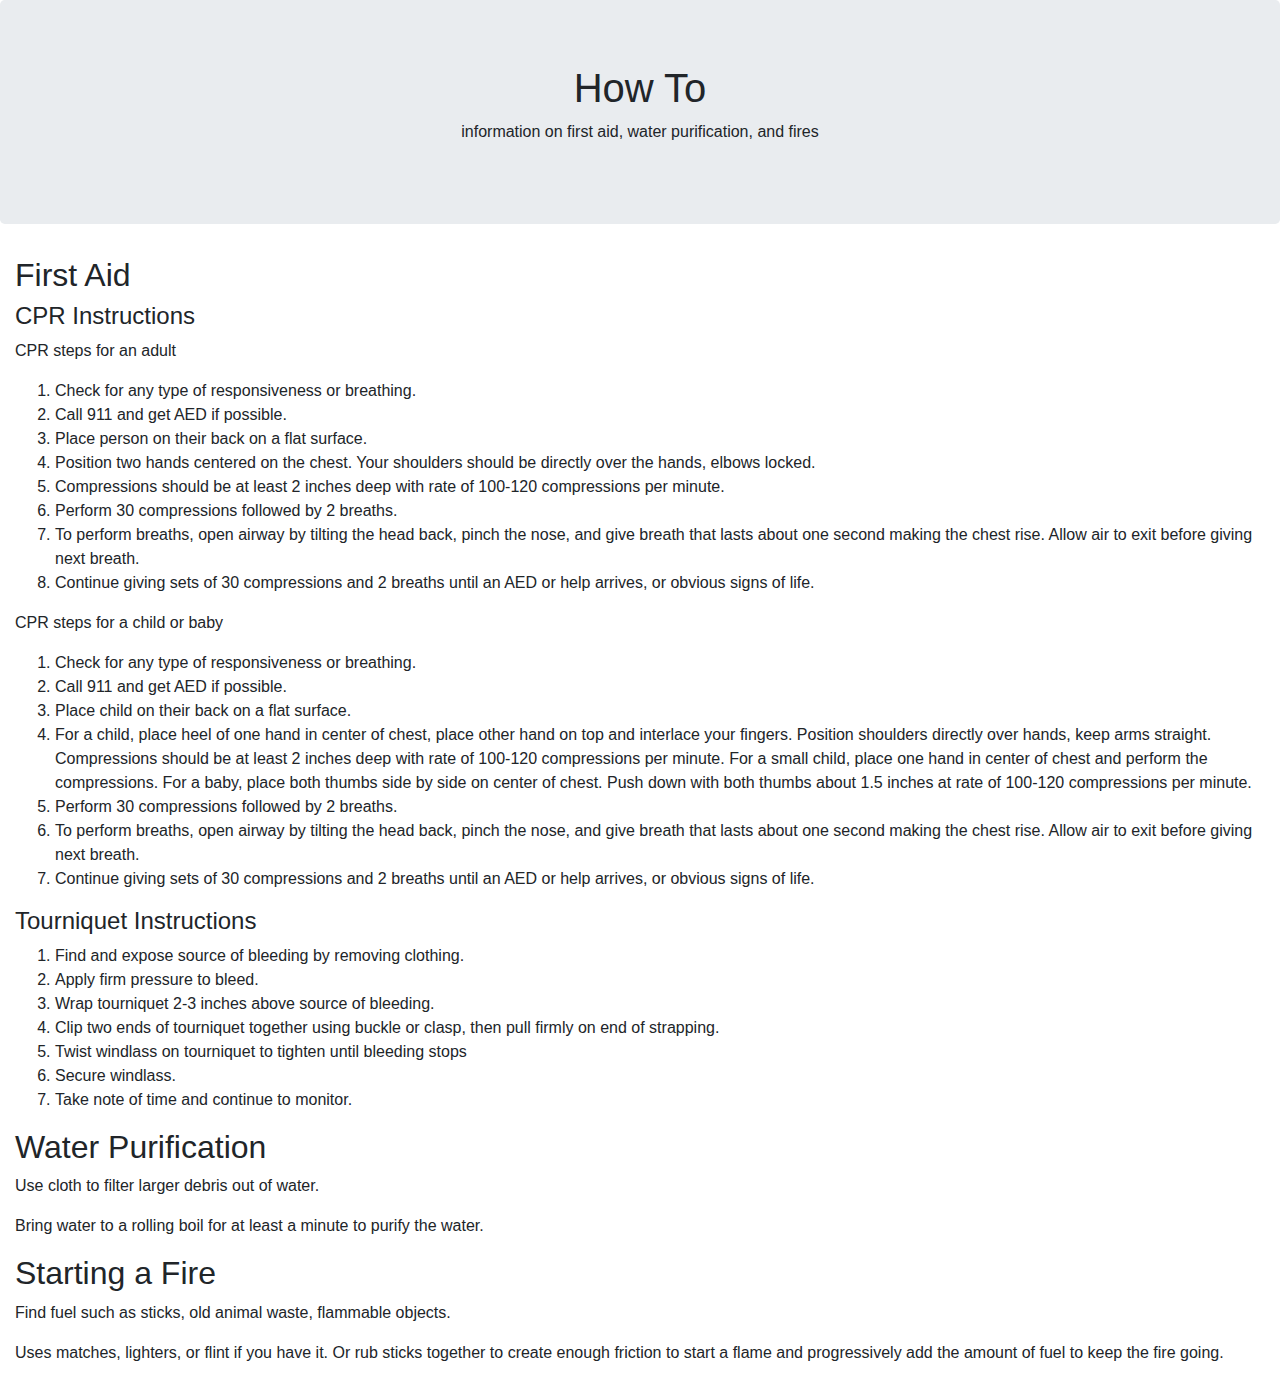
==== SubPages/how_to.html @ 55e09867 "initial commit" ====
<html>
  <head>  
      <link rel="stylesheet" href="https://stackpath.bootstrapcdn.com/bootstrap/4.3.1/css/bootstrap.min.css">
    <link rel="stylesheet" href="style.css" type="text/css">  
  </head>  

  <body>
    <div class="jumbotron text-center">
      <h1>How To</h1>
      <p>information on first aid, water purification, and fires</p>
      <script src="script.js"></script>
    </div>

    <div class="col-md-12" id="firstaid">
      <h2>First Aid</h2>
      <h4>CPR Instructions</h4>
      <p>CPR steps for an adult</p>
      <ol>
        <li>Check for any type of responsiveness or breathing.</li>
        <li>Call 911 and get AED if possible.</li>
        <li>Place person on their back on a flat surface.</li>
        <li>Position two hands centered on the chest. Your shoulders should be directly over the hands, elbows locked.</li>
        <li>Compressions should be at least 2 inches deep with rate of 100-120 compressions per minute. </li>
        <li>Perform 30 compressions followed by 2 breaths.</li>
        <li>To perform breaths, open airway by tilting the head back, pinch the nose, and give breath that lasts about one second making the chest rise. Allow air to exit before giving next breath.</li>
        <li>Continue giving sets of 30 compressions and 2 breaths until an AED or help arrives, or obvious signs of life.</li>
      </ol>

      <p>CPR steps for a child or baby</p>
      <ol>
        <li>Check for any type of responsiveness or breathing.</li>
        <li>Call 911 and get AED if possible.</li>
        <li>Place child on their back on a flat surface.</li>
        <li>For a child, place heel of one hand in center of chest, place other hand on top and interlace your fingers. Position shoulders directly over hands, keep arms straight. Compressions should be at least 2 inches deep with rate of 100-120 compressions per minute. For a small child, place one hand in center of chest and perform the compressions.
        For a baby, place both thumbs side by side on center of chest. Push down with both thumbs about 1.5 inches at rate of 100-120 compressions per minute.
</li>

        <li>Perform 30 compressions followed by 2 breaths.</li>
        <li>To perform breaths, open airway by tilting the head back, pinch the nose, and give breath that lasts about one second making the chest rise. Allow air to exit before giving next breath.</li>
        <li>Continue giving sets of 30 compressions and 2 breaths until an AED or help arrives, or obvious signs of life.</li>
      </ol>

      <h4>Tourniquet Instructions</h4>
      <ol>
        <li>Find and expose source of bleeding by removing clothing.</li>
        <li>Apply firm pressure to bleed.</li>
        <li>Wrap tourniquet 2-3 inches above source of bleeding.</li>
        <li>Clip two ends of tourniquet together using buckle or clasp, then pull firmly on end of strapping.</li>
        <li>Twist windlass on tourniquet to tighten until bleeding stops</li>
        <li>Secure windlass.</li>
        <li>Take note of time and continue to monitor.</li>
      </ol>
    </div>

    <div class="col-md-12" id="water">
      <h2>Water Purification</h2>
      <p>Use cloth to filter larger debris out of water.</p>
      <p>Bring water to a rolling boil for at least a minute to purify the water.</p>
    </div>

    <div class="col-md-12" id="fire">
      <h2>Starting a Fire</h2>
      <p>Find fuel such as sticks, old animal waste, flammable objects.</p>
      <p>Uses matches, lighters, or flint if you have it. Or rub sticks together to create enough friction to start a flame and progressively add the amount of fuel to keep the fire going.</p>                        
    </div>

  </body>
</html>
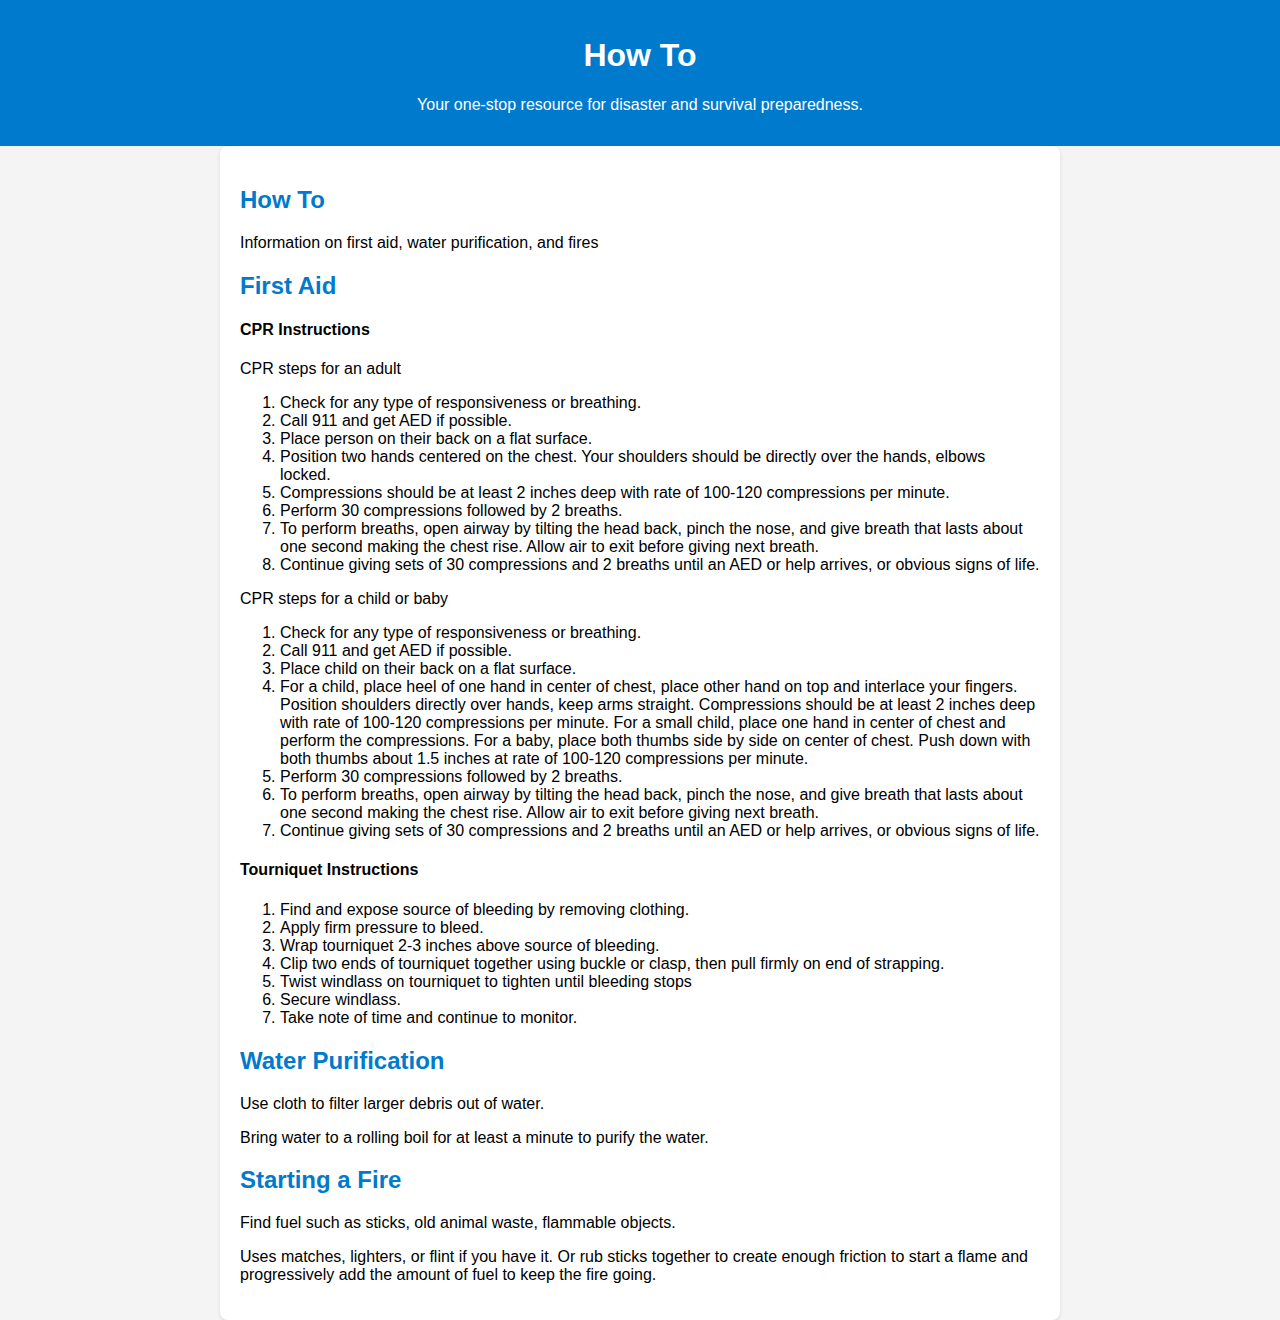
==== commit fbab47e8: "Update how_to.html" ====
--- a/SubPages/how_to.html
+++ b/SubPages/how_to.html
@@ -1,16 +1,78 @@
 <html>
   <head>  
-      <link rel="stylesheet" href="https://stackpath.bootstrapcdn.com/bootstrap/4.3.1/css/bootstrap.min.css">
-    <link rel="stylesheet" href="style.css" type="text/css">  
+    <meta charset="UTF-8">
+    <meta name="viewport" content="width=device-width, initial-scale=1.0">
+    <title>How To</title>
+    <style>
+      body {
+        font-family: Arial, sans-serif;
+        margin: 0;
+        padding: 0;
+        background-color: #f4f4f4;
+      }
+      header {
+        background-color: #007acc;
+        color: #fff;
+        padding: 1rem 0;
+        text-align: center;
+      }
+      main {
+        padding: 20px;
+        max-width: 800px;
+        margin: 0 auto;
+        background: #fff;
+        border-radius: 8px;
+        box-shadow: 0 2px 4px rgba(0, 0, 0, 0.1);
+      }
+      h1 {
+        color: white;
+      }
+      
+      h2 {
+        color: #007acc;
+      }
+      section {
+        margin-bottom: 20px;
+      }
+      ul {
+        padding-left: 20px;
+      }
+      iframe {
+        width: 100%;
+        height: 400px;
+        border: none;
+        border-radius: 8px;
+        margin-bottom: 20px;
+      }
+      a {
+        color: #007acc;
+        text-decoration: none;
+      }
+      a:hover {
+        text-decoration: underline;
+      }
+      footer {
+        text-align: center;
+        padding: 10px 0;
+        background-color: #f4f4f4;
+        color: #666;
+        font-size: 0.9em;
+      }
+    </style>
   </head>  
 
-  <body>
-    <div class="jumbotron text-center">
-      <h1>How To</h1>
-      <p>information on first aid, water purification, and fires</p>
+  <header>
+    <h1>How To</h1>
+    <p>Your one-stop resource for disaster and survival preparedness.</p>
+  </header>
+  
+  <main>
+    <section>
+      <h2>How To</h2>
+      <p>Information on first aid, water purification, and fires</p>
       <script src="script.js"></script>
-    </div>
-
+    </section>
+    
     <div class="col-md-12" id="firstaid">
       <h2>First Aid</h2>
       <h4>CPR Instructions</h4>
@@ -25,7 +87,7 @@
         <li>To perform breaths, open airway by tilting the head back, pinch the nose, and give breath that lasts about one second making the chest rise. Allow air to exit before giving next breath.</li>
         <li>Continue giving sets of 30 compressions and 2 breaths until an AED or help arrives, or obvious signs of life.</li>
       </ol>
-
+      
       <p>CPR steps for a child or baby</p>
       <ol>
         <li>Check for any type of responsiveness or breathing.</li>
@@ -34,7 +96,7 @@
         <li>For a child, place heel of one hand in center of chest, place other hand on top and interlace your fingers. Position shoulders directly over hands, keep arms straight. Compressions should be at least 2 inches deep with rate of 100-120 compressions per minute. For a small child, place one hand in center of chest and perform the compressions.
         For a baby, place both thumbs side by side on center of chest. Push down with both thumbs about 1.5 inches at rate of 100-120 compressions per minute.
 </li>
-
+      
         <li>Perform 30 compressions followed by 2 breaths.</li>
         <li>To perform breaths, open airway by tilting the head back, pinch the nose, and give breath that lasts about one second making the chest rise. Allow air to exit before giving next breath.</li>
         <li>Continue giving sets of 30 compressions and 2 breaths until an AED or help arrives, or obvious signs of life.</li>
@@ -64,5 +126,5 @@
       <p>Uses matches, lighters, or flint if you have it. Or rub sticks together to create enough friction to start a flame and progressively add the amount of fuel to keep the fire going.</p>                        
     </div>
 
-  </body>
-</html>+  </main>
+</html>
